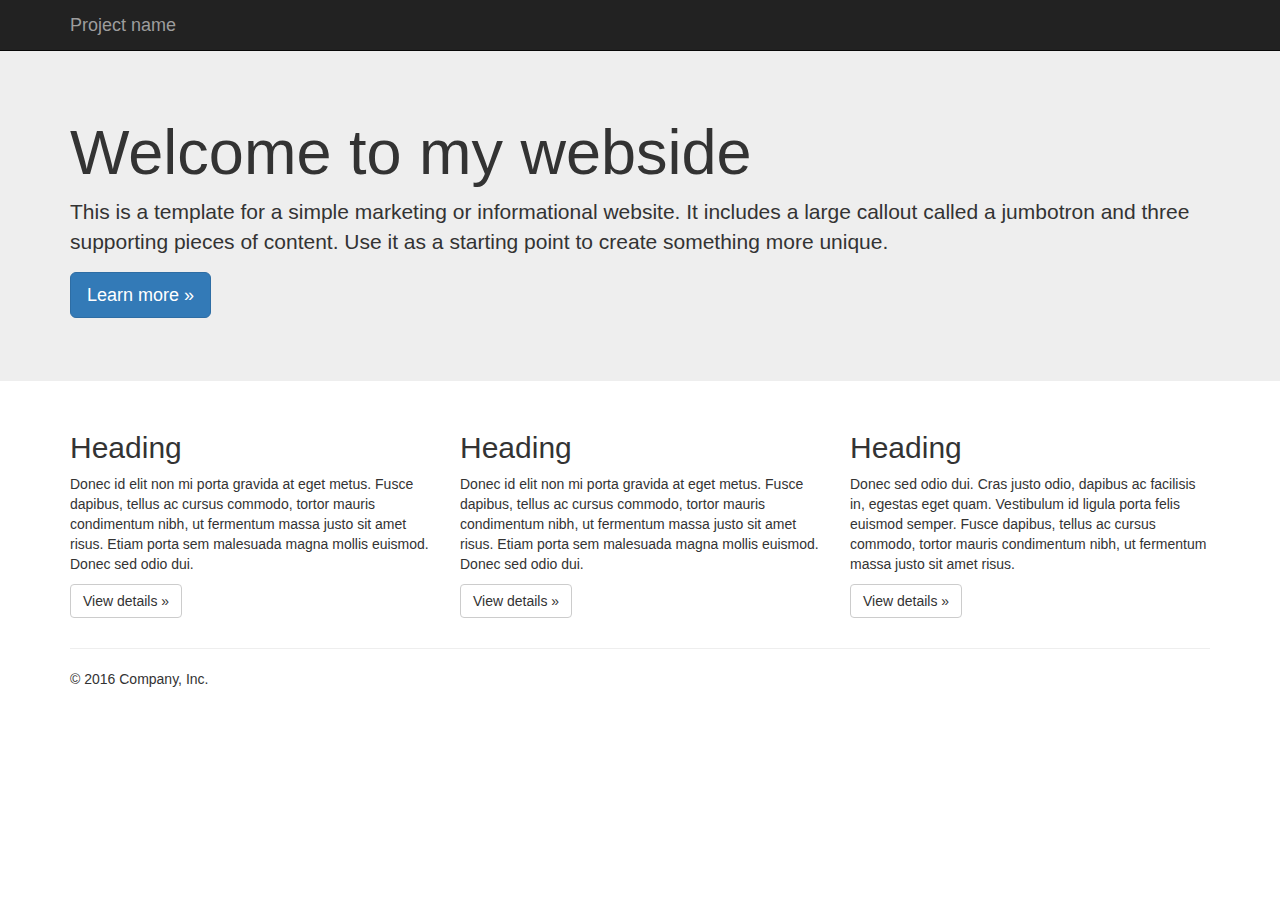
==== examples/jumbotron/index.html @ 9d4885e5 "Remove sign index" ====
<!DOCTYPE html>
<html lang="en">
  <head>
    <meta charset="utf-8">
    <meta http-equiv="X-UA-Compatible" content="IE=edge">
    <meta name="viewport" content="width=device-width, initial-scale=1">
    <!-- The above 3 meta tags *must* come first in the head; any other head content must come *after* these tags -->
    <meta name="description" content="">
    <meta name="author" content="">
    <link rel="icon" href="../../favicon.ico">

    <title>This is me personal webside</title>

    <!-- Bootstrap core CSS -->
    <link href="../../dist/css/bootstrap.min.css" rel="stylesheet">

    <!-- IE10 viewport hack for Surface/desktop Windows 8 bug -->
    <link href="../../assets/css/ie10-viewport-bug-workaround.css" rel="stylesheet">

    <!-- Custom styles for this template -->
    <link href="jumbotron.css" rel="stylesheet">

    <!-- Just for debugging purposes. Don't actually copy these 2 lines! -->
    <!--[if lt IE 9]><script src="../../assets/js/ie8-responsive-file-warning.js"></script><![endif]-->
    <script src="../../assets/js/ie-emulation-modes-warning.js"></script>

    <!-- HTML5 shim and Respond.js for IE8 support of HTML5 elements and media queries -->
    <!--[if lt IE 9]>
      <script src="https://oss.maxcdn.com/html5shiv/3.7.3/html5shiv.min.js"></script>
      <script src="https://oss.maxcdn.com/respond/1.4.2/respond.min.js"></script>
    <![endif]-->
  </head>

  <body>

    <nav class="navbar navbar-inverse navbar-fixed-top">
      <div class="container">
        <div class="navbar-header">
          <button type="button" class="navbar-toggle collapsed" data-toggle="collapse" data-target="#navbar" aria-expanded="false" aria-controls="navbar">
            <span class="sr-only">Toggle navigation</span>
            <span class="icon-bar"></span>
            <span class="icon-bar"></span>
            <span class="icon-bar"></span>
          </button>
          <a class="navbar-brand" href="#">Project name</a>
        </div>
        <div id="navbar" class="navbar-collapse collapse">
        </div><!--/.navbar-collapse -->
      </div>
    </nav>

    <!-- Main jumbotron for a primary marketing message or call to action -->
    <div class="jumbotron">
      <div class="container">
        <h1>Welcome to my webside</h1>
        <p>This is a template for a simple marketing or informational website. It includes a large callout called a jumbotron and three supporting pieces of content. Use it as a starting point to create something more unique.</p>
        <p><a class="btn btn-primary btn-lg" href="#" role="button">Learn more &raquo;</a></p>
      </div>
    </div>

    <div class="container">
      <!-- Example row of columns -->
      <div class="row">
        <div class="col-md-4">
          <h2>Heading</h2>
          <p>Donec id elit non mi porta gravida at eget metus. Fusce dapibus, tellus ac cursus commodo, tortor mauris condimentum nibh, ut fermentum massa justo sit amet risus. Etiam porta sem malesuada magna mollis euismod. Donec sed odio dui. </p>
          <p><a class="btn btn-default" href="#" role="button">View details &raquo;</a></p>
        </div>
        <div class="col-md-4">
          <h2>Heading</h2>
          <p>Donec id elit non mi porta gravida at eget metus. Fusce dapibus, tellus ac cursus commodo, tortor mauris condimentum nibh, ut fermentum massa justo sit amet risus. Etiam porta sem malesuada magna mollis euismod. Donec sed odio dui. </p>
          <p><a class="btn btn-default" href="#" role="button">View details &raquo;</a></p>
       </div>
        <div class="col-md-4">
          <h2>Heading</h2>
          <p>Donec sed odio dui. Cras justo odio, dapibus ac facilisis in, egestas eget quam. Vestibulum id ligula porta felis euismod semper. Fusce dapibus, tellus ac cursus commodo, tortor mauris condimentum nibh, ut fermentum massa justo sit amet risus.</p>
          <p><a class="btn btn-default" href="#" role="button">View details &raquo;</a></p>
        </div>
      </div>

      <hr>

      <footer>
        <p>&copy; 2016 Company, Inc.</p>
      </footer>
    </div> <!-- /container -->


    <!-- Bootstrap core JavaScript
    ================================================== -->
    <!-- Placed at the end of the document so the pages load faster -->
    <script src="https://ajax.googleapis.com/ajax/libs/jquery/1.12.4/jquery.min.js"></script>
    <script>window.jQuery || document.write('<script src="../../assets/js/vendor/jquery.min.js"><\/script>')</script>
    <script src="../../dist/js/bootstrap.min.js"></script>
    <!-- IE10 viewport hack for Surface/desktop Windows 8 bug -->
    <script src="../../assets/js/ie10-viewport-bug-workaround.js"></script>
  </body>
</html>
---- assets/css/ie10-viewport-bug-workaround.css ----
/*!
 * IE10 viewport hack for Surface/desktop Windows 8 bug
 * Copyright 2014-2015 Twitter, Inc.
 * Licensed under MIT (https://github.com/twbs/bootstrap/blob/master/LICENSE)
 */

/*
 * See the Getting Started docs for more information:
 * http://getbootstrap.com/getting-started/#support-ie10-width
 */
@-ms-viewport     { width: device-width; }
@-o-viewport      { width: device-width; }
@viewport         { width: device-width; }
---- examples/jumbotron/jumbotron.css ----
/* Move down content because we have a fixed navbar that is 50px tall */
body {
  padding-top: 50px;
  padding-bottom: 20px;
}
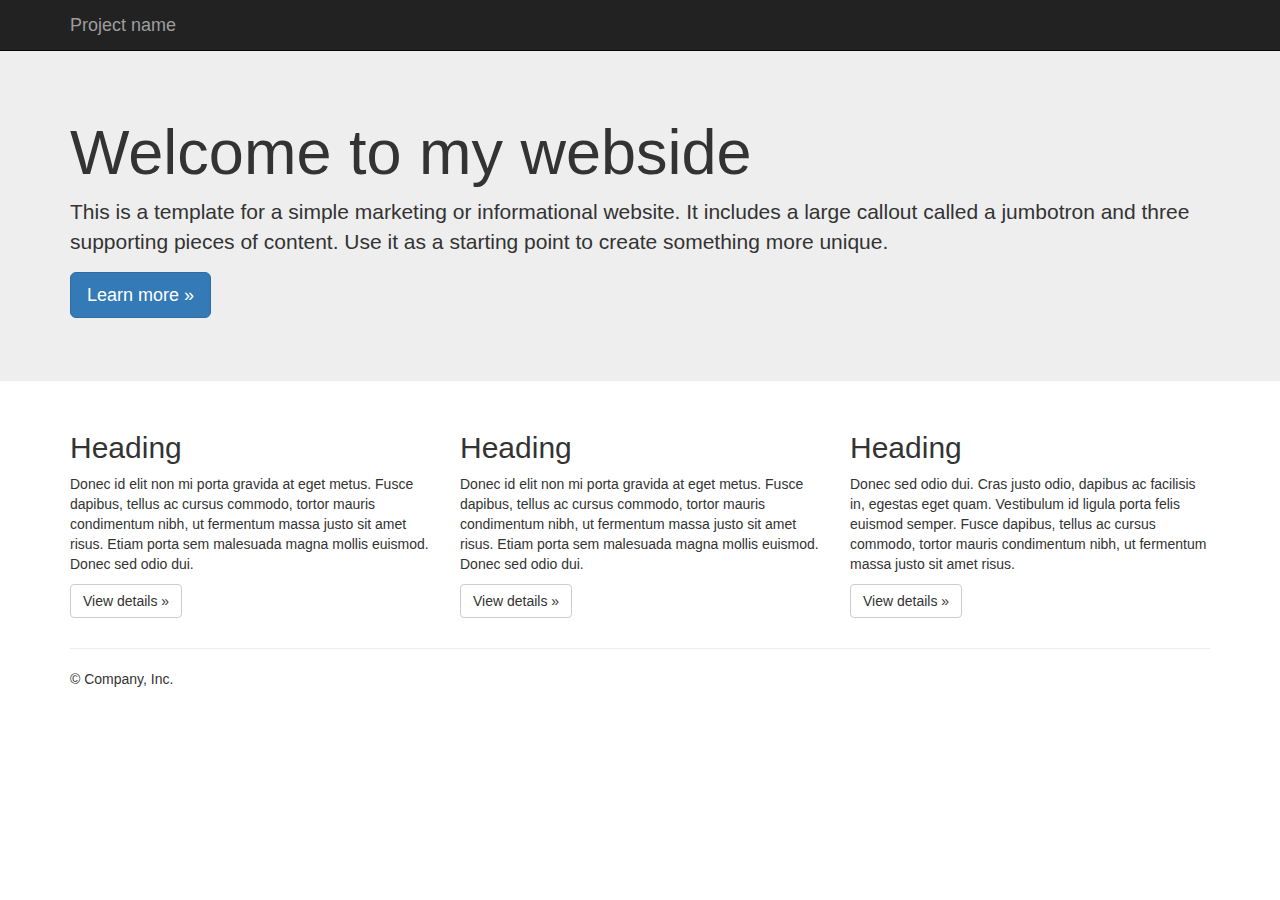
==== commit b4e39966: "Deleted year from footer" ====
--- a/examples/jumbotron/index.html
+++ b/examples/jumbotron/index.html
@@ -81,7 +81,7 @@
       <hr>
 
       <footer>
-        <p>&copy; 2016 Company, Inc.</p>
+        <p>&copy; Company, Inc.</p>
       </footer>
     </div> <!-- /container -->
 
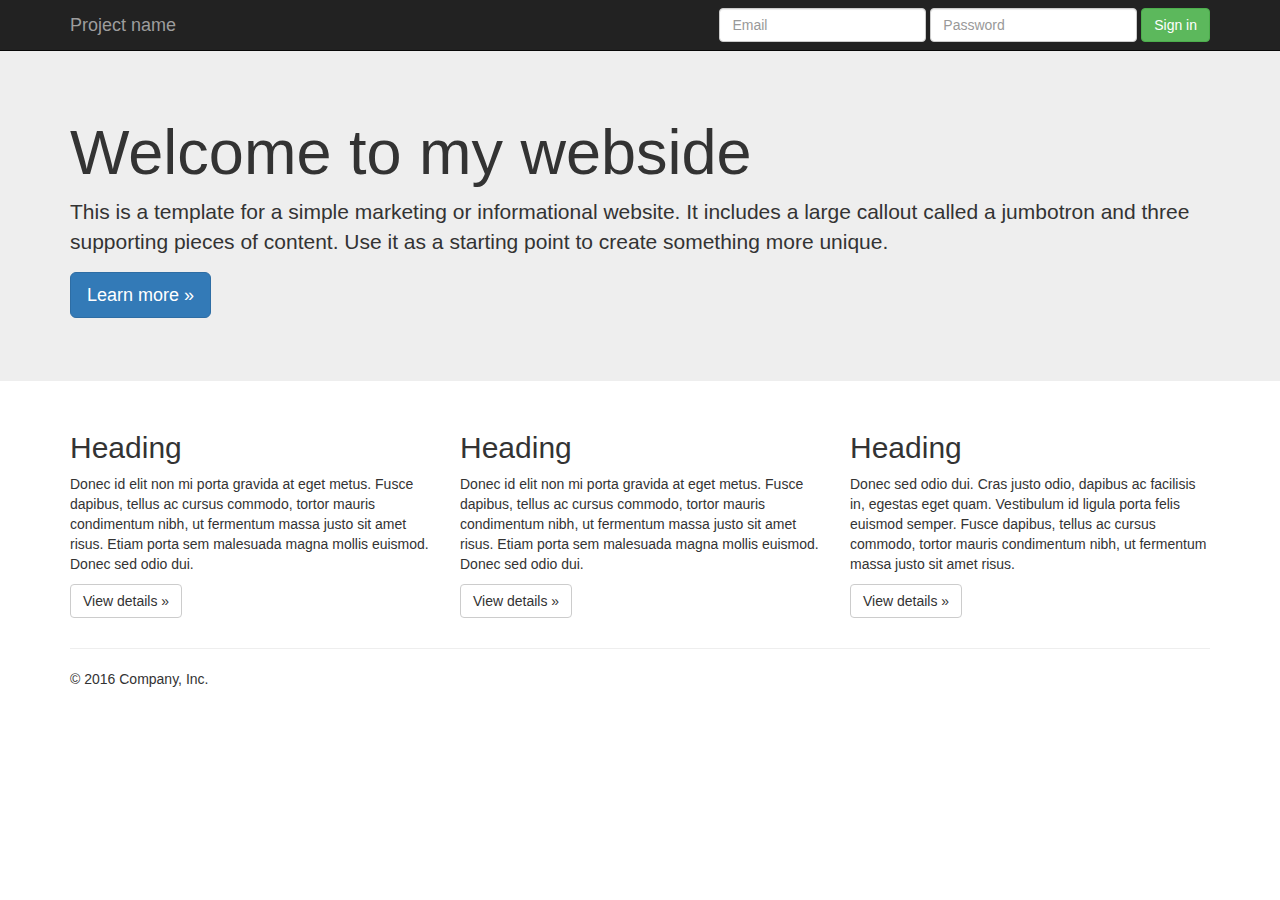
==== commit 8698a643: "added login box again" ====
--- a/examples/jumbotron/index.html
+++ b/examples/jumbotron/index.html
@@ -45,6 +45,15 @@
           <a class="navbar-brand" href="#">Project name</a>
         </div>
         <div id="navbar" class="navbar-collapse collapse">
+          <form class="navbar-form navbar-right">
+            <div class="form-group">
+              <input type="text" placeholder="Email" class="form-control">
+            </div>
+            <div class="form-group">
+              <input type="password" placeholder="Password" class="form-control">
+            </div>
+            <button type="submit" class="btn btn-success">Sign in</button>
+          </form>
         </div><!--/.navbar-collapse -->
       </div>
     </nav>
@@ -81,7 +90,7 @@
       <hr>
 
       <footer>
-        <p>&copy; Company, Inc.</p>
+        <p>&copy; 2016 Company, Inc.</p>
       </footer>
     </div> <!-- /container -->
 
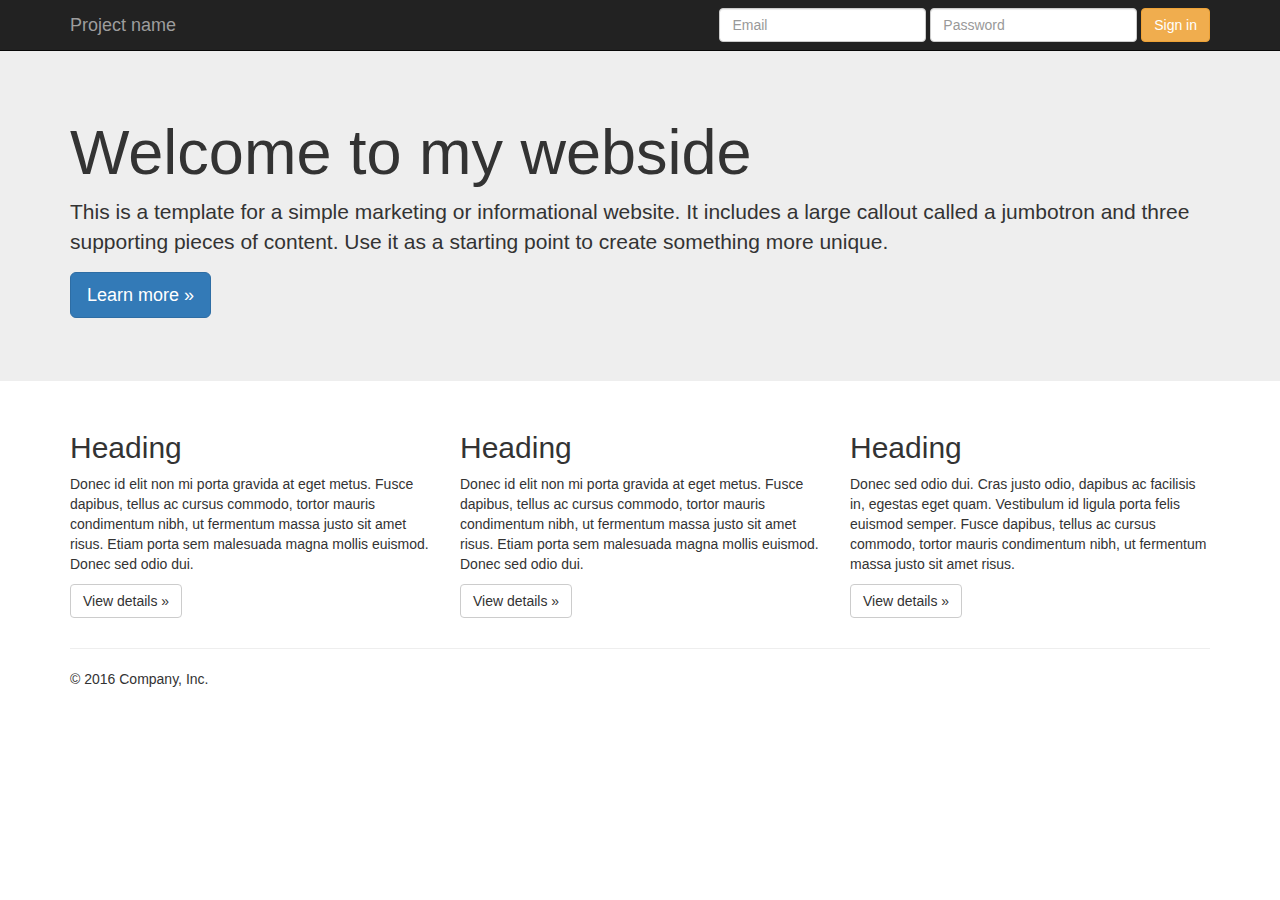
==== commit e8dc05d7: "Change singnin button to yellow" ====
--- a/examples/jumbotron/index.html
+++ b/examples/jumbotron/index.html
@@ -52,7 +52,7 @@
             <div class="form-group">
               <input type="password" placeholder="Password" class="form-control">
             </div>
-            <button type="submit" class="btn btn-success">Sign in</button>
+            <button type="submit" class="btn btn-warning">Sign in</button>
           </form>
         </div><!--/.navbar-collapse -->
       </div>
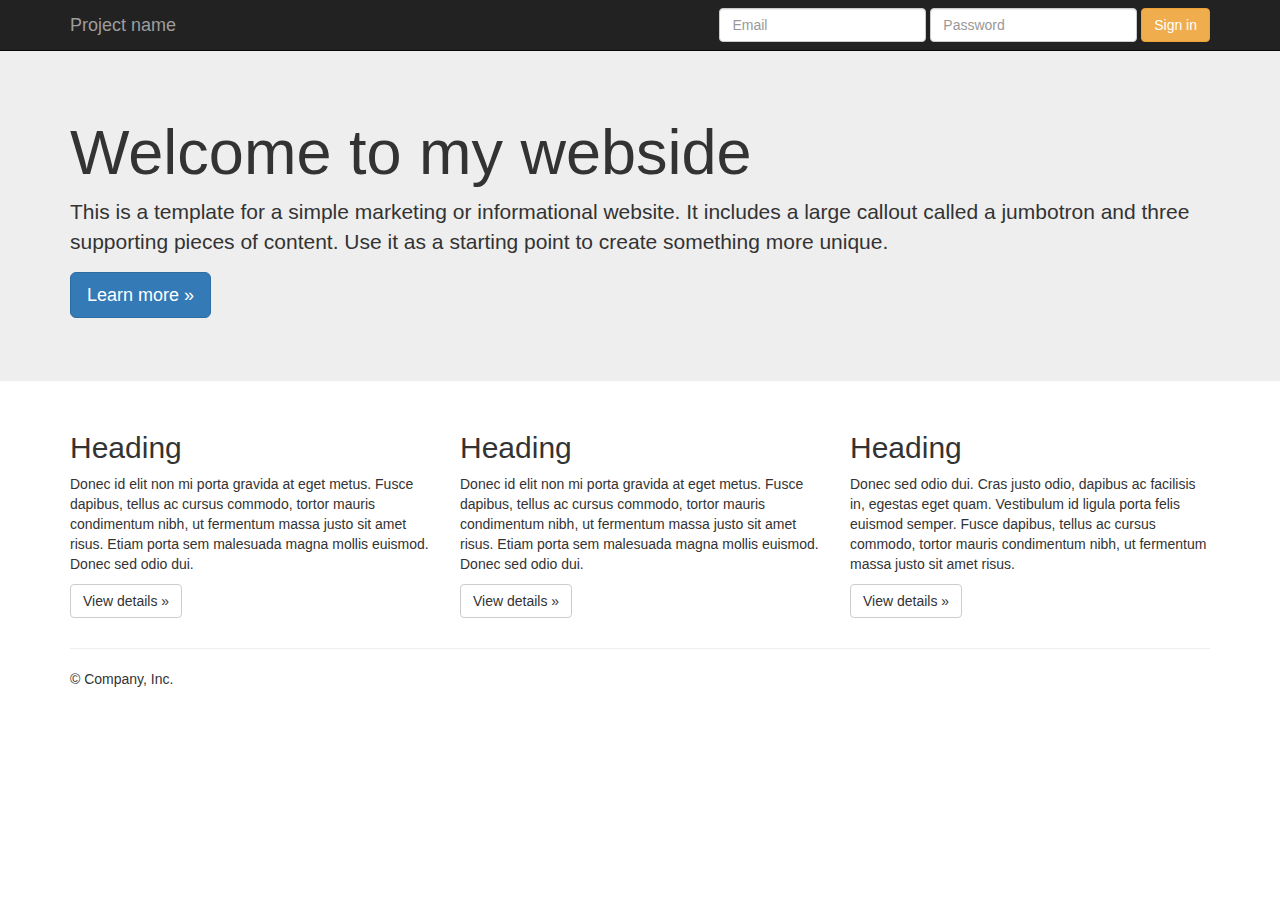
==== commit a338ed26: "Merge branch 'with_login_box'" ====
--- a/examples/jumbotron/index.html
+++ b/examples/jumbotron/index.html
@@ -90,7 +90,7 @@
       <hr>
 
       <footer>
-        <p>&copy; 2016 Company, Inc.</p>
+        <p>&copy; Company, Inc.</p>
       </footer>
     </div> <!-- /container -->
 
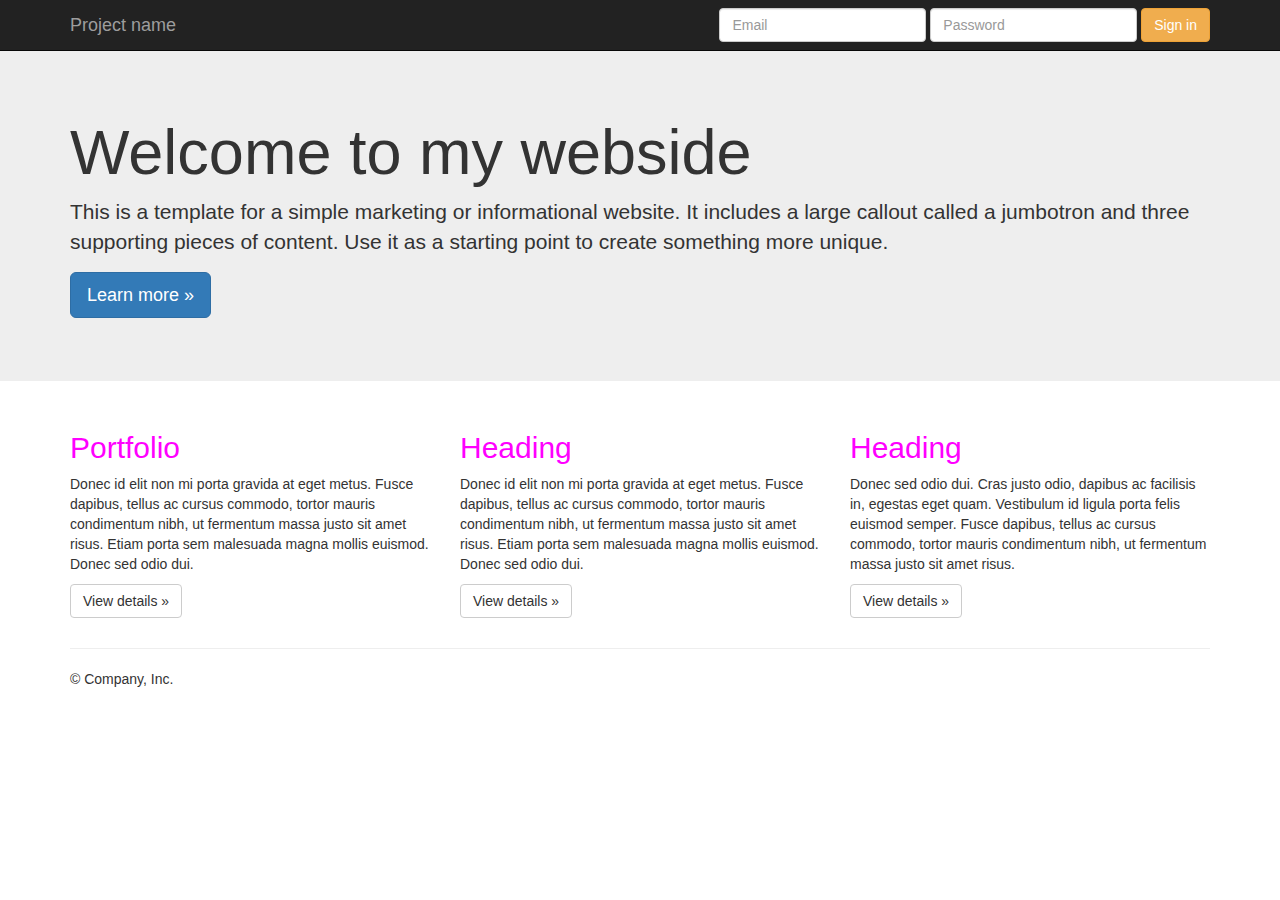
==== commit 4cfb6d33: "Add portfolio header" ====
--- a/examples/jumbotron/index.html
+++ b/examples/jumbotron/index.html
@@ -71,7 +71,7 @@
       <!-- Example row of columns -->
       <div class="row">
         <div class="col-md-4">
-          <h2>Heading</h2>
+          <h2>Portfolio</h2>
           <p>Donec id elit non mi porta gravida at eget metus. Fusce dapibus, tellus ac cursus commodo, tortor mauris condimentum nibh, ut fermentum massa justo sit amet risus. Etiam porta sem malesuada magna mollis euismod. Donec sed odio dui. </p>
           <p><a class="btn btn-default" href="#" role="button">View details &raquo;</a></p>
         </div>
--- a/examples/jumbotron/jumbotron.css
+++ b/examples/jumbotron/jumbotron.css
@@ -3,3 +3,8 @@
   padding-top: 50px;
   padding-bottom: 20px;
 }
+
+
+h2 {
+  color: magenta;
+}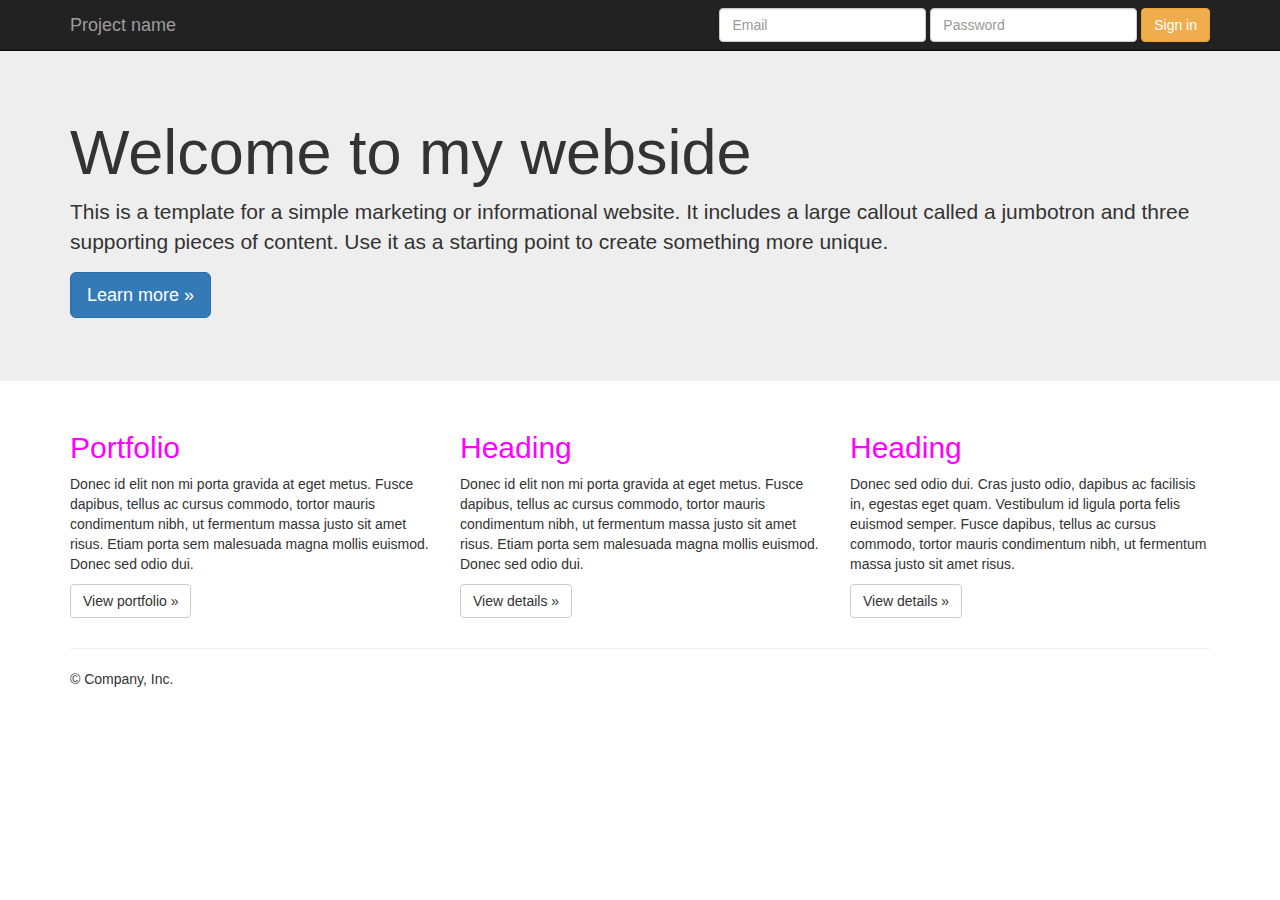
==== commit 48371a81: "Change button text to View portfolio" ====
--- a/examples/jumbotron/index.html
+++ b/examples/jumbotron/index.html
@@ -73,7 +73,7 @@
         <div class="col-md-4">
           <h2>Portfolio</h2>
           <p>Donec id elit non mi porta gravida at eget metus. Fusce dapibus, tellus ac cursus commodo, tortor mauris condimentum nibh, ut fermentum massa justo sit amet risus. Etiam porta sem malesuada magna mollis euismod. Donec sed odio dui. </p>
-          <p><a class="btn btn-default" href="#" role="button">View details &raquo;</a></p>
+          <p><a class="btn btn-default" href="#" role="button">View portfolio &raquo;</a></p>
         </div>
         <div class="col-md-4">
           <h2>Heading</h2>
